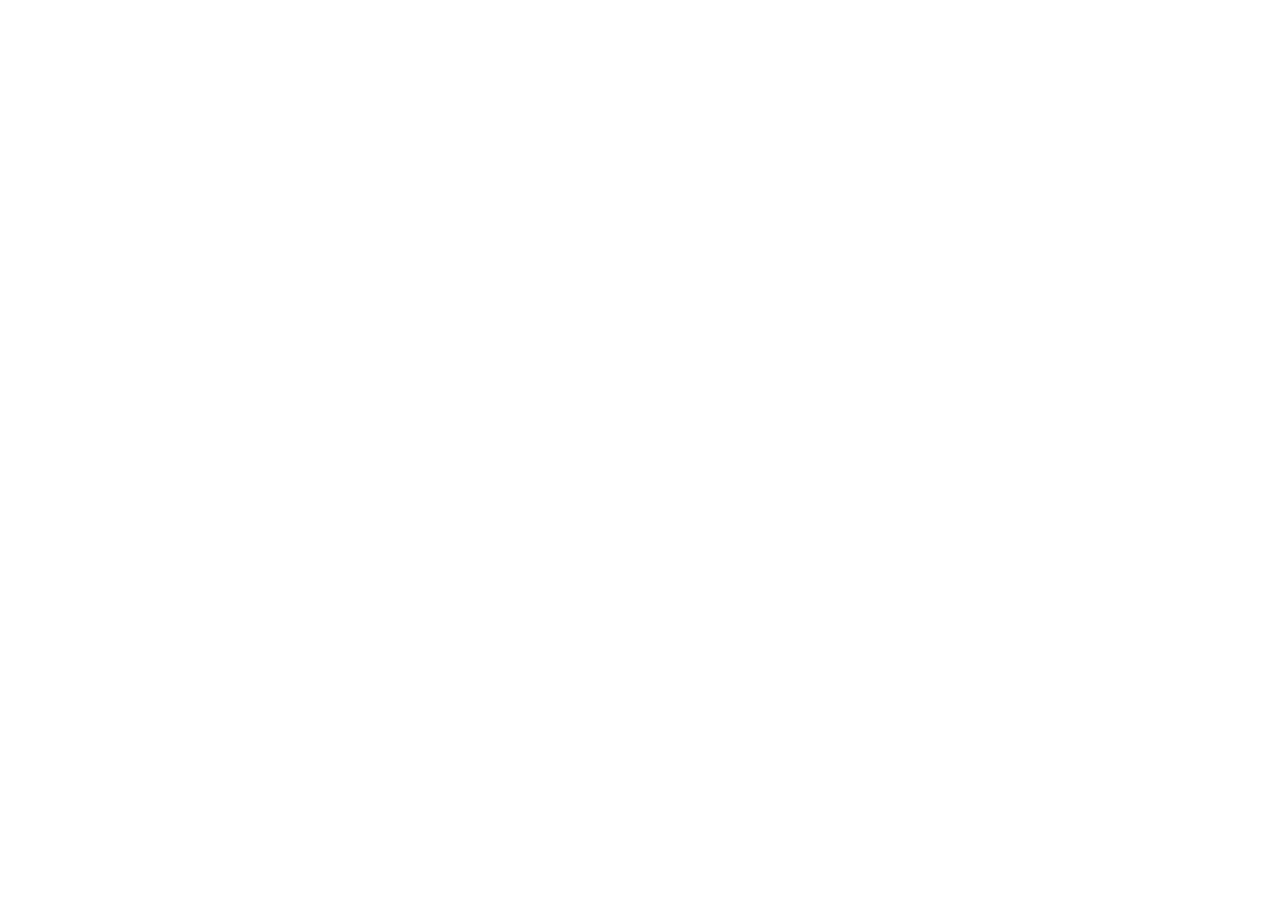
==== aula 2/index.html @ 552b3940 "Add files via upload" ====
<!DOCTYPE html>
<html lang="en">
<head>
    <meta charset="UTF-8">
    <meta name="viewport" content="width=device-width, initial-scale=1.0">
    <title>Document</title>
</head>
<body>
    <link rel="shortcut icon" href="favicon.ico" type="image/x-icon"> 
</body>
</html>
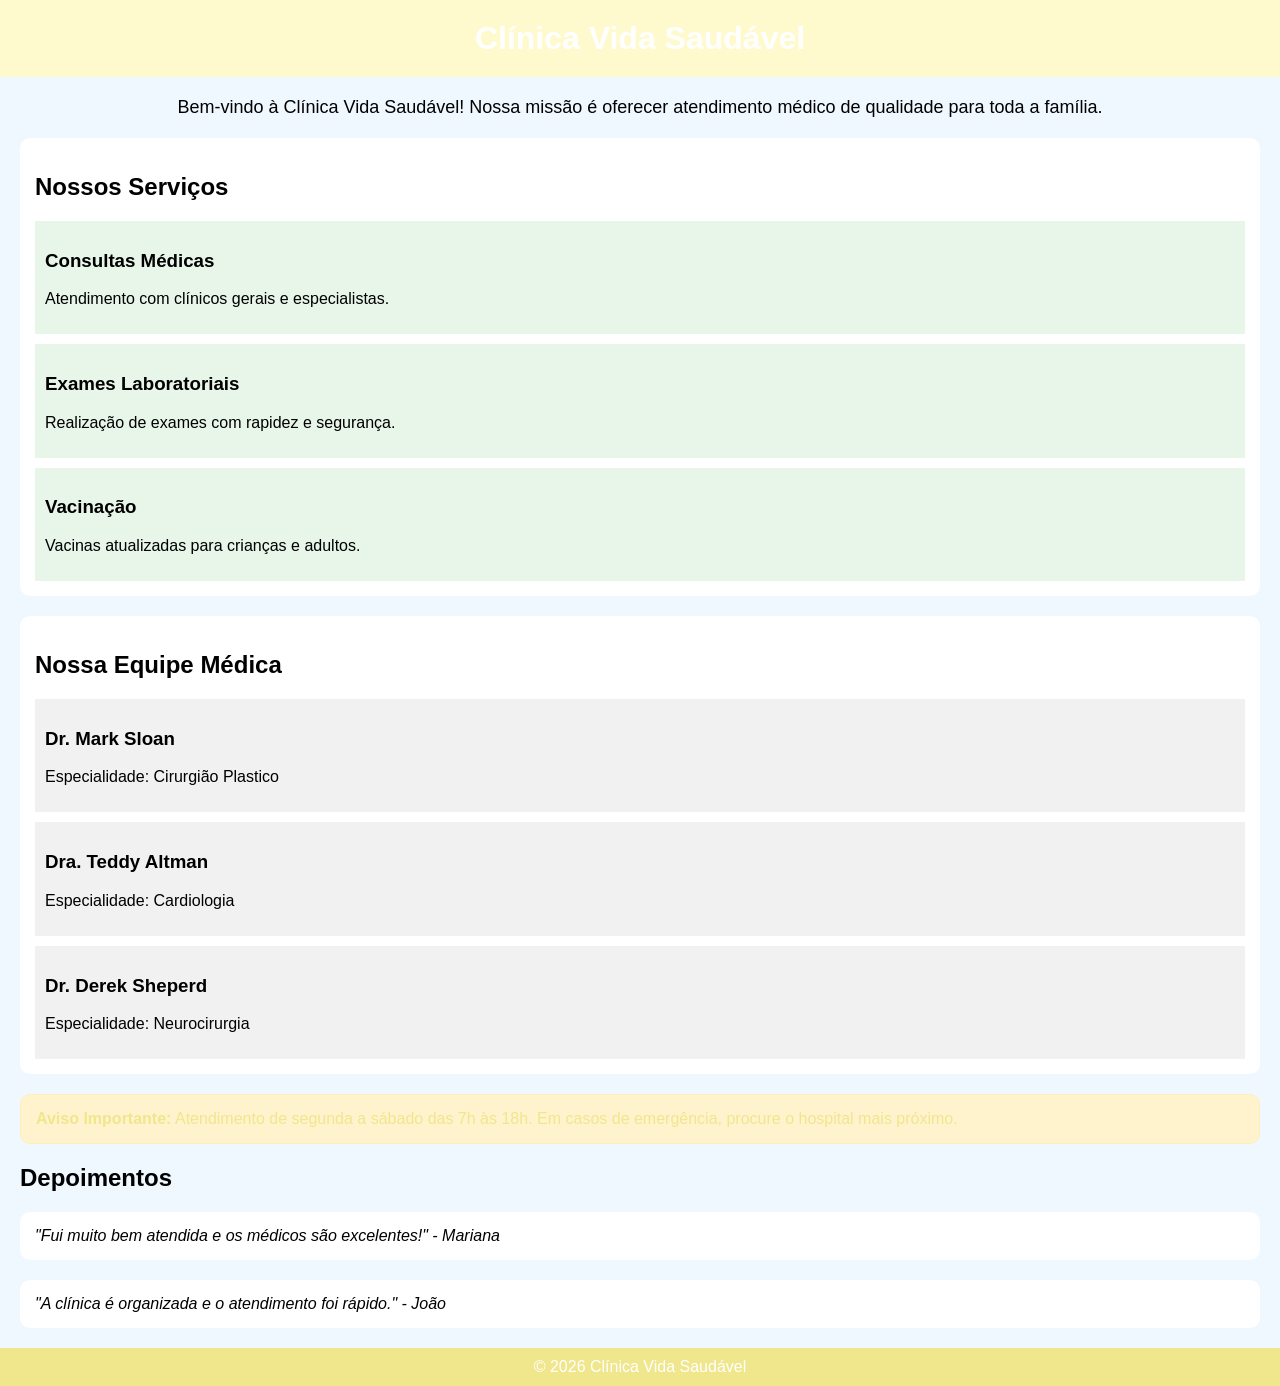
==== commit 238c00f2: "Add files via upload" ====
--- a/aula 2/index.html
+++ b/aula 2/index.html
@@ -1,11 +1,82 @@
 <!DOCTYPE html>
-<html lang="en">
+<html lang="pt-BR">
 <head>
     <meta charset="UTF-8">
     <meta name="viewport" content="width=device-width, initial-scale=1.0">
-    <title>Document</title>
+    <link rel="stylesheet" href="index.css">
+
+<title>Clínica Vida Saudável</title>
+
+    <link rel="stylesheet" href="style.css">
 </head>
+
 <body>
-    <link rel="shortcut icon" href="favicon.ico" type="image/x-icon"> 
+
+    <header>
+        <h1 id="titulo-clinica">Clínica Vida Saudável</h1>
+    </header>
+
+    <p class="bemvindo">
+        Bem-vindo à Clínica Vida Saudável! Nossa missão é oferecer atendimento médico de qualidade para toda a família.
+    </p>
+
+    <div id="servicos">
+        <h2>Nossos Serviços</h2>
+
+        <div class="servico">
+            <h3>Consultas Médicas</h3>
+            <p>Atendimento com clínicos gerais e especialistas.</p>
+        </div>
+
+        <div class="servico">
+            <h3>Exames Laboratoriais</h3>
+            <p>Realização de exames com rapidez e segurança.</p>
+        </div>
+
+        <div class="servico">
+            <h3>Vacinação</h3>
+            <p>Vacinas atualizadas para crianças e adultos.</p>
+        </div>
+    </div>
+
+    <div id="medicos">
+        <h2>Nossa Equipe Médica</h2>
+
+        <div class="medico">
+            <h3>Dr. Mark Sloan</h3>
+            <p>Especialidade: Cirurgião Plastico</p>
+        </div>
+
+        <div class="medico">
+            <h3>Dra. Teddy Altman</h3>
+            <p>Especialidade: Cardiologia</p>
+        </div>
+
+        <div class="medico">
+            <h3>Dr. Derek Sheperd</h3>
+            <p>Especialidade: Neurocirurgia</p>
+        </div>
+    </div>
+
+    <div id="aviso">
+        <strong>Aviso Importante:</strong>
+        Atendimento de segunda a sábado das 7h às 18h.
+        Em casos de emergência, procure o hospital mais próximo.
+    </div>
+
+    <h2 class="titulo-depoimento">Depoimentos</h2>
+
+    <p class="depoimento">
+        "Fui muito bem atendida e os médicos são excelentes!" - Mariana
+    </p>
+
+    <p class="depoimento">
+        "A clínica é organizada e o atendimento foi rápido." - João
+    </p>
+
+    <footer>
+        © 2026 Clínica Vida Saudável
+    </footer>
+
 </body>
 </html>
--- a/aula 2/index.css
+++ b/aula 2/index.css
@@ -0,0 +1,80 @@
+body{
+    font-family: Arial, Helvetica, sans-serif;
+    background-color: #f0f8ff;
+    margin: 0;
+    padding: 0;
+}
+
+header{
+    background-color: lemonchiffon;
+    color: white;
+    text-align: center;
+    padding: 20px;
+}
+
+#titulo-clinica{
+    margin: 0;
+}
+
+.bemvindo{
+    text-align: center;
+    font-size: 18px;
+    margin: 20px;
+}
+
+#servicos{
+    background-color: white;
+    margin: 20px;
+    padding: 15px;
+    border-radius: 10px;
+}
+
+.servico{
+    background-color: #e8f5e9;
+    padding: 10px;
+    margin-top: 10px;
+    border-left: khaki;
+}
+
+#medicos{
+    background-color: white;
+    margin: 20px;
+    padding: 15px;
+    border-radius: 10px;
+}
+
+.medico{
+    background-color: #f1f1f1;
+    padding: 10px;
+    margin-top: 10px;
+    border-left: lightblue;
+}
+
+#aviso{
+    background-color: #fff3cd;
+    color: khaki;
+    margin: 20px;
+    padding: 15px;
+    border-radius: 10px;
+    border: 1px solid #ffeeba;
+}
+
+.titulo-depoimento{
+    margin-left: 20px;
+}
+
+.depoimento{
+    background-color: white;
+    margin: 20px;
+    padding: 15px;
+    border-radius: 10px;
+    font-style: italic;
+}
+
+footer{
+    background-color: khaki;
+    color: white;
+    text-align: center;
+    padding: 10px;
+    margin-top: 20px;
+}
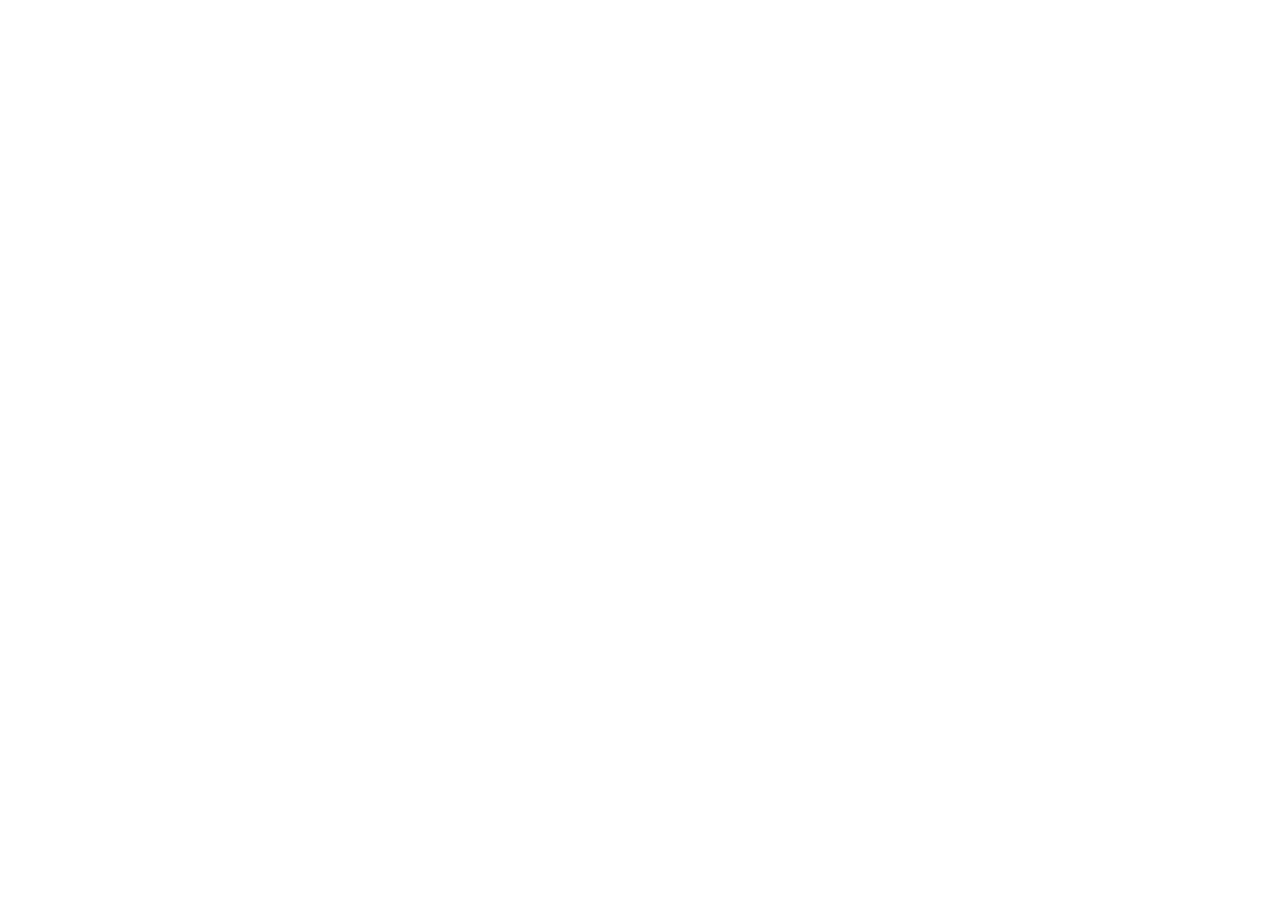
==== commit 7fd26291: "Add files via upload" ====
--- a/aula 2/index.html
+++ b/aula 2/index.html
@@ -1,82 +1,19 @@
 <!DOCTYPE html>
-<html lang="pt-BR">
+<html lang="en">
 <head>
     <meta charset="UTF-8">
     <meta name="viewport" content="width=device-width, initial-scale=1.0">
-    <link rel="stylesheet" href="index.css">
-
-<title>Clínica Vida Saudável</title>
-
+    <title>Saudação do dia
     <link rel="stylesheet" href="style.css">
 </head>
-
-<body>
-
-    <header>
-        <h1 id="titulo-clinica">Clínica Vida Saudável</h1>
-    </header>
-
-    <p class="bemvindo">
-        Bem-vindo à Clínica Vida Saudável! Nossa missão é oferecer atendimento médico de qualidade para toda a família.
-    </p>
-
-    <div id="servicos">
-        <h2>Nossos Serviços</h2>
-
-        <div class="servico">
-            <h3>Consultas Médicas</h3>
-            <p>Atendimento com clínicos gerais e especialistas.</p>
-        </div>
-
-        <div class="servico">
-            <h3>Exames Laboratoriais</h3>
-            <p>Realização de exames com rapidez e segurança.</p>
-        </div>
-
-        <div class="servico">
-            <h3>Vacinação</h3>
-            <p>Vacinas atualizadas para crianças e adultos.</p>
-        </div>
+<body id="pagina">
+ 
+    <div class="conteudo">
+<span id="emoji"></span>
+<h1 id="saudação">Carregando...</h1>
+<p id="horario"></p>
     </div>
-
-    <div id="medicos">
-        <h2>Nossa Equipe Médica</h2>
-
-        <div class="medico">
-            <h3>Dr. Mark Sloan</h3>
-            <p>Especialidade: Cirurgião Plastico</p>
-        </div>
-
-        <div class="medico">
-            <h3>Dra. Teddy Altman</h3>
-            <p>Especialidade: Cardiologia</p>
-        </div>
-
-        <div class="medico">
-            <h3>Dr. Derek Sheperd</h3>
-            <p>Especialidade: Neurocirurgia</p>
-        </div>
-    </div>
-
-    <div id="aviso">
-        <strong>Aviso Importante:</strong>
-        Atendimento de segunda a sábado das 7h às 18h.
-        Em casos de emergência, procure o hospital mais próximo.
-    </div>
-
-    <h2 class="titulo-depoimento">Depoimentos</h2>
-
-    <p class="depoimento">
-        "Fui muito bem atendida e os médicos são excelentes!" - Mariana
-    </p>
-
-    <p class="depoimento">
-        "A clínica é organizada e o atendimento foi rápido." - João
-    </p>
-
-    <footer>
-        © 2026 Clínica Vida Saudável
-    </footer>
-
+    
+    <script src="script.js"></script>
 </body>
 </html>
